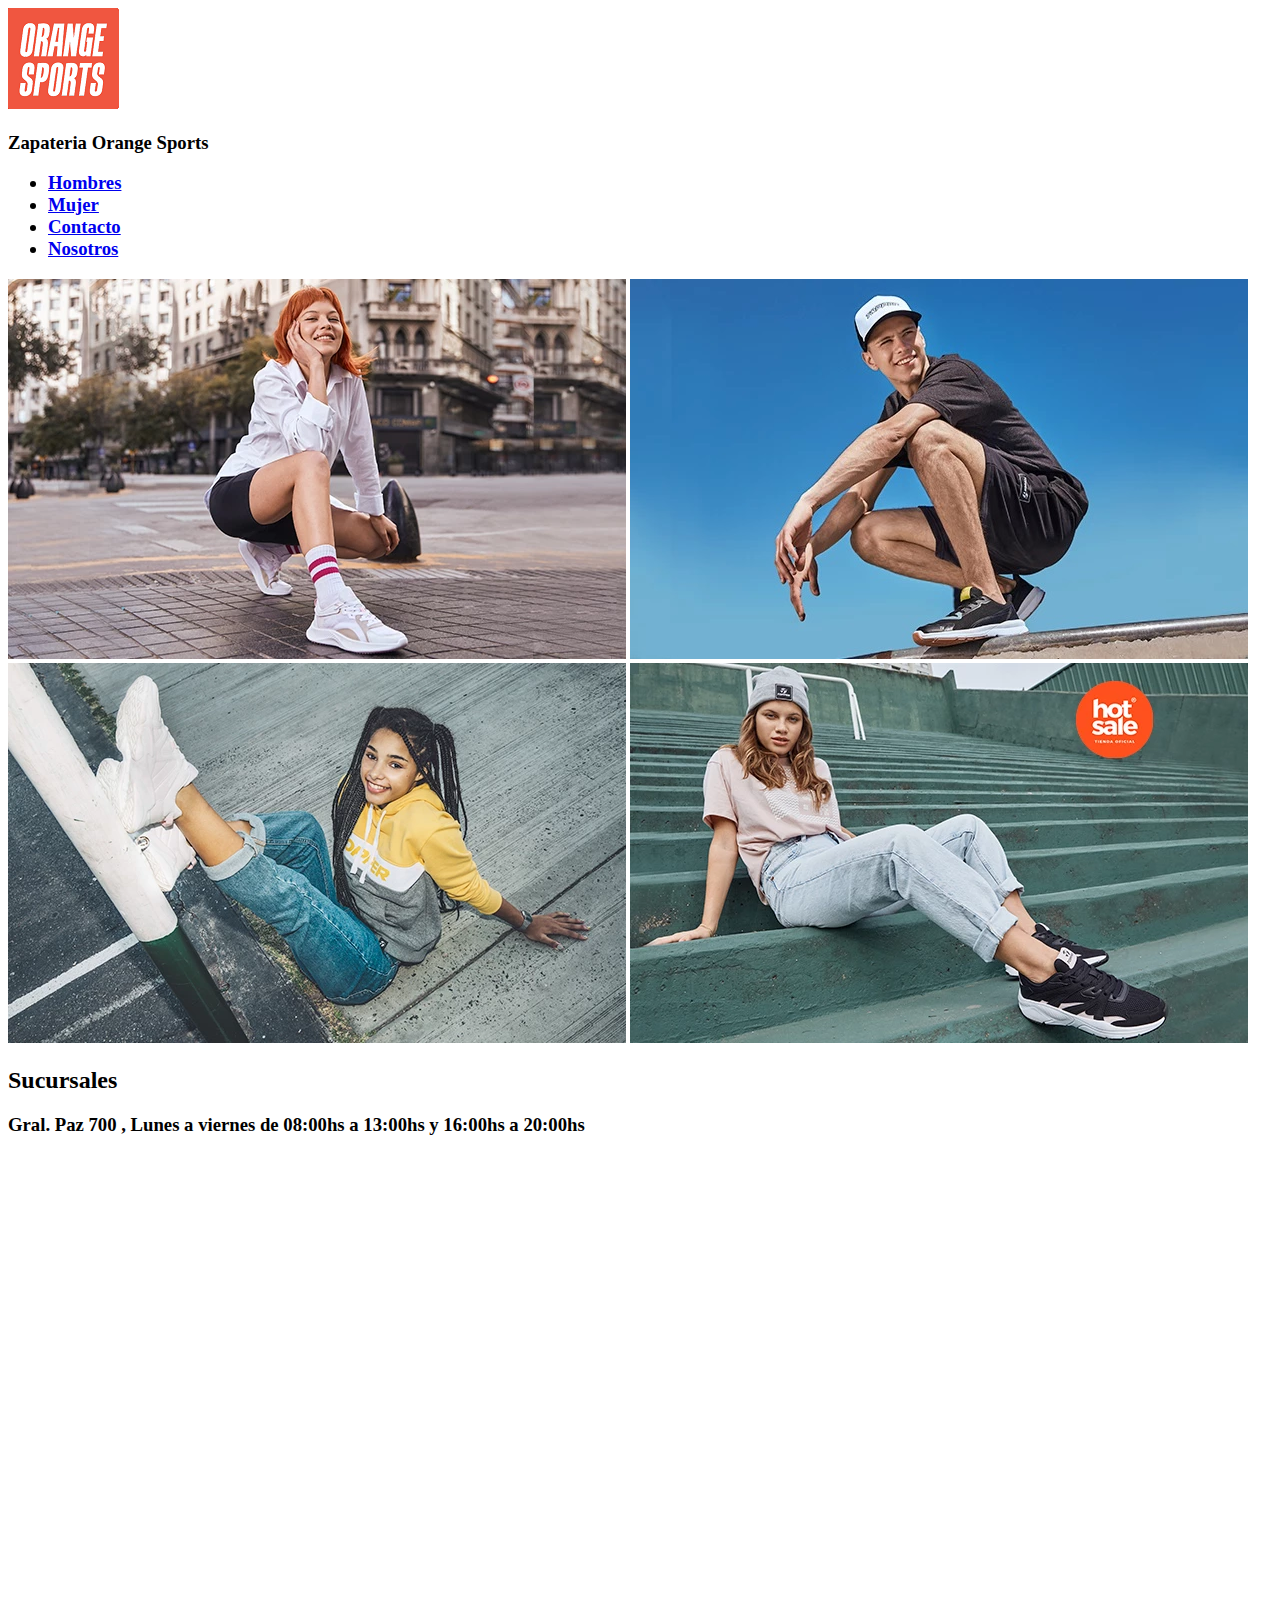
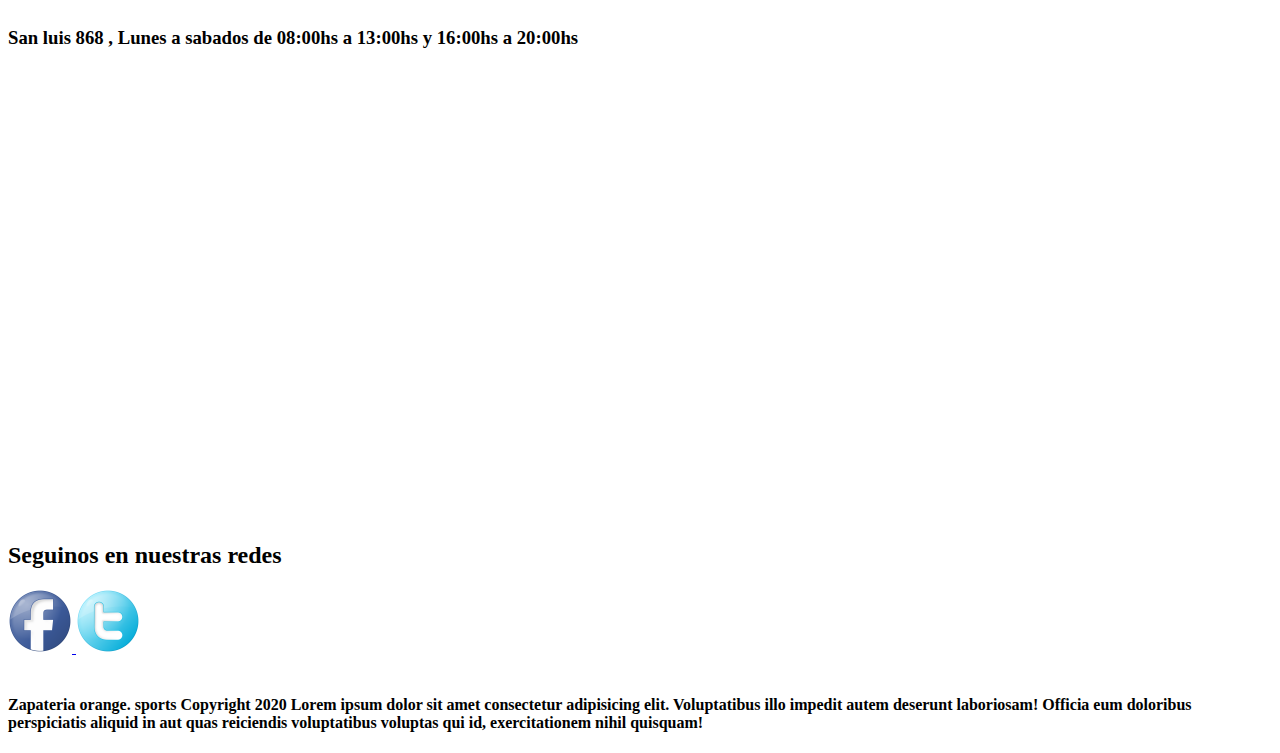
==== index.html @ 33d21af9 "subida de index" ====
<!DOCTYPE html>
<html>
    <head>
	    <meta charset="utf-8">
	    <meta name="viewport" content="width=device-width, initial-scale=1">
	    <title>Zapateria - Orange Sports</title>
	    <link rel="shortcut icon" href="img/favicon.png">
	    <link rel="stylesheet" href="css/style.css">
    </head>
    <body>
	    <nav class="bg-light">
            <a href="index.html">
         	  <img src="img/logo3.png" alt="logo de Zapateria Orange sports">
            </a>
            <h3 class="text-center"> Zapateria Orange Sports <h3>
            
              <ul class="text-left">
              
         	      <li>
         		    <a href="views/hombres.html">Hombres</a>
         	      </li>
         	      <li>
         		    <a href="views/mujer.html">Mujer</a>
         	      </li>
         	      <li>
         		    <a href="views/contacto.html">Contacto</a>
         	      </li>
         	      <li>
         		    <a href="views/nosotros.html">Nosotros</a>
         	      </li>
              </ul>
	    </nav>
	    <header>
	    	<main>
            <section>
	    	 <class= "encabezado__img-fluid" class="grid2">
		     <img src="img/Catalogo0.jpg" alt="imagen de pagina principal">
		     <img src="img/Catalogo1.jpg" alt="imagen de pagina principal">
		     <img src="img/Catalogo2.jpg" alt="imagen de pagina principal">
		     <img src="img/Catalogo3.jpg" alt="imagen de pagina principal">
		 </section>
		</main>
	    </header>
        <main>
        	  <h2>Sucursales</h2>
        	  <h3>Gral. Paz 700 , Lunes a viernes de 08:00hs a 13:00hs y 16:00hs a 20:00hs</h3>
            <form action="envio.php"></form>
                <iframe src="https://www.google.com/maps/embed?pb=!1m18!1m12!1m3!1d3341.4483387069545!2d-64.34953478439446!3d-33.123584188197874!2m3!1f0!2f0!3f0!3m2!1i1024!2i768!4f13.1!3m3!1m2!1s0x95d2000ddd12bc49%3A0x9854e169a22920a7!2sGral.%20Paz%20700%2C%20X5800%20R%C3%ADo%20Cuarto%2C%20C%C3%B3rdoba!5e0!3m2!1ses-419!2sar!4v1653921767639!5m2!1ses-419!2sar" width="600" height="450" style="border:0;" allowfullscreen="" loading="lazy" referrerpolicy="no-referrer-when-downgrade"></iframe>
                <br>
            	<h3>San luis 868 , Lunes a sabados de 08:00hs a 13:00hs y 16:00hs a 20:00hs</h3>
                <iframe src="https://www.google.com/maps/embed?pb=!1m18!1m12!1m3!1d3342.0678508669625!2d-64.33198089999999!3d-33.107299999999995!2m3!1f0!2f0!3f0!3m2!1i1024!2i768!4f13.1!3m3!1m2!1s0x95cdff88cfa087a7%3A0xbda0177eb8dacc5d!2sSan%20Luis%20868%2C%20R%C3%ADo%20Cuarto%2C%20C%C3%B3rdoba!5e0!3m2!1ses-419!2sar!4v1653698771324!5m2!1ses-419!2sar" width="600" height="450" style="border:0;" allowfullscreen="" loading="lazy" referrerpolicy="no-referrer-when-downgrade"></iframe>
        </main>
            <footer class="text-center">
    	       <h2 class="pie__titulo--md"> Seguinos en nuestras redes </h2>
    	       <a href="https://www.facebook.com" target="_blank">
    	       <img src="img/facebook.png" alt="seguinos en facebook" class="pie__icon--sm">
    	       </a>
    	       <a href="https://www.twitter.com" target="_blank">
    		   <img src="img/twitter.png" alt="">
    	       </a>
            </footer>
            <br>
            <h4>Zapateria orange. sports Copyright 2020 Lorem ipsum dolor sit amet consectetur adipisicing elit. Voluptatibus illo impedit autem deserunt laboriosam! Officia eum doloribus perspiciatis aliquid in aut quas reiciendis voluptatibus voluptas qui id, exercitationem nihil quisquam!</h4>
    </body>
</html>
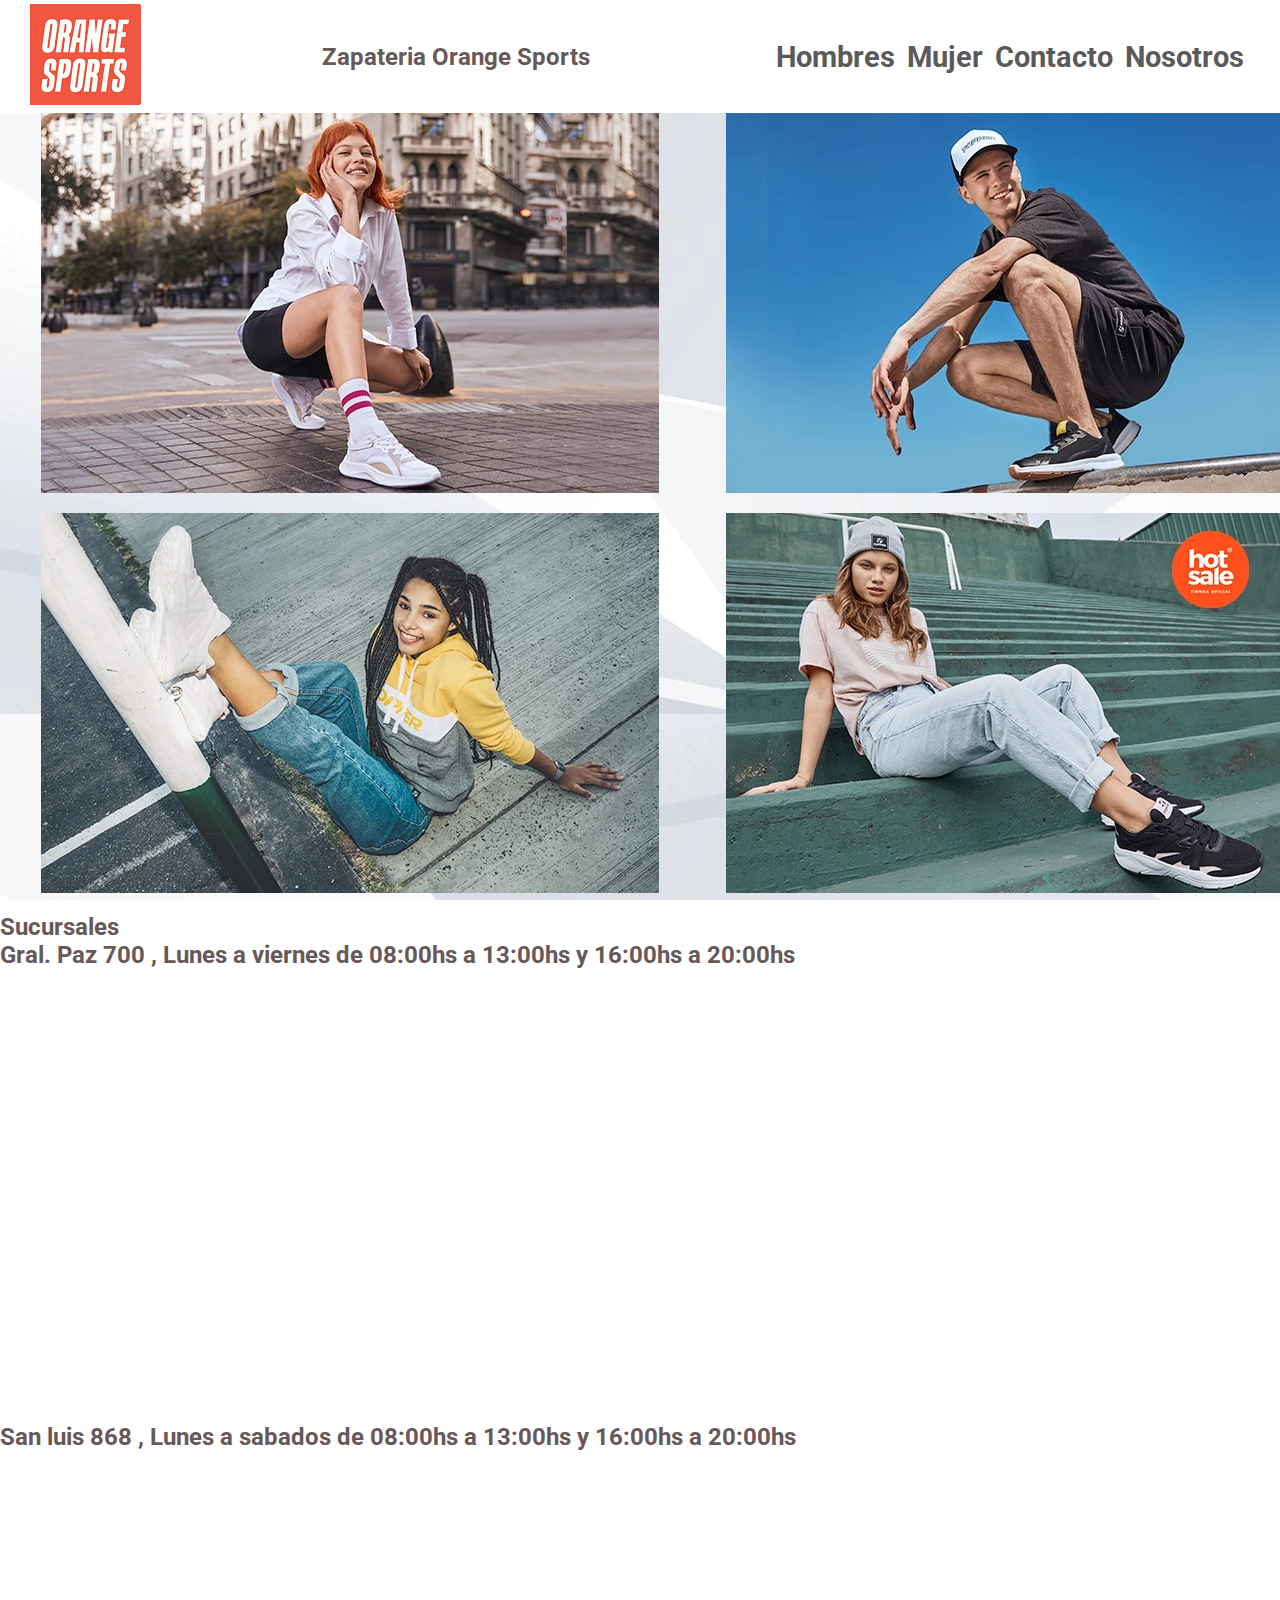
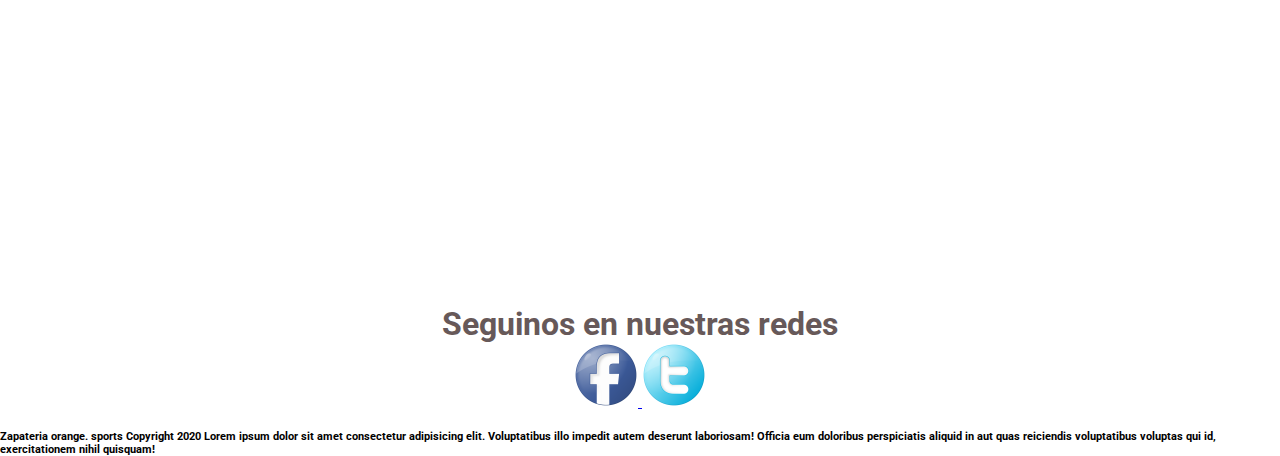
==== commit cb33ab4e: "subida de cosas de teo" ====
--- a/index.html
+++ b/index.html
@@ -10,7 +10,9 @@
     <body>
 	    <nav class="bg-light">
             <a href="index.html">
+            <div>
          	  <img src="img/logo3.png" alt="logo de Zapateria Orange sports">
+         	</div>
             </a>
             <h3 class="text-center"> Zapateria Orange Sports <h3>
             
--- a/css/style.css
+++ b/css/style.css
@@ -0,0 +1,322 @@
+@import url('https://fonts.googleapis.com/css2?family=Roboto:wght@500&display=swap');
+
+/*reset*/
+*{
+	font-family: 'Roboto', sans-serif;
+	padding: 0;
+	margin: 0;
+
+}
+
+
+h1{
+	color: #F1A955;
+	font-size: 2.5rem;
+}
+
+h2{
+	font-size: 1.5rem;
+}
+
+h3{
+	font-size: 1.5rem;
+}
+
+h4{
+	font-size: 0.7rem;
+}
+
+h1,
+h2,
+h3{
+	font-family: 'roboto', sans-serif;
+	color:#675959 ;
+
+}
+
+
+html{
+	font-size: 62,5%;
+}
+
+body{
+    background-image: url(../img/fondo.png);
+    background-repeat: repeat;
+    background-attachment: fixed;
+}
+section article h3{
+	color: #675959;
+	font-family: 'roboto', sans-serif;
+	font-size: 1rem; 
+	line-height: 2.4rem;
+	/*font-style: italic;*/
+	font-weight: 300;
+}
+
+nav {
+	/*position*/
+	position: sticky;
+	top: 0px;
+	left: 0px;
+	/*padding*/
+	padding: 4px 30px;
+	display: flex;
+	justify-content: space-between;
+	align-items: center;
+    }	
+
+    nav ul{
+    display: inline-block;
+    display: flex;
+    justify-content: space-around;
+    }
+
+       nav ul li{
+    	  list-style: none;
+    	  /*display*/
+	      display: inline-block;
+	      /*margin*/
+	      margin: 0 6px;
+        }
+        nav ul li a{
+        	font-size: 1.8rem;
+        	text-decoration: none;
+        	color: #5B5959;
+        }
+        /*hover*/
+        nav ul li a:hover{
+             color: black;
+             font-weight: 600;
+             border: solid 1px black;
+        }
+
+/* selector de clase*/
+.text-alert{
+    color: yellow; 
+}
+
+.text-success{
+	color: green;
+}
+
+.text-bold{
+	font-weight: 500;
+}
+
+.text-light{
+	font-weight: 300;
+}
+
+.text-regular{
+	font-weight: 400;
+}
+
+.text-center{
+	text-align: center;
+}
+
+.text-left{
+    text-align: left;
+}
+
+.text-right{
+	text-align: right;
+}
+
+
+.bg-dark{
+	background-color: rgba(22,23, 23, 0.1);
+}
+
+.bg-light{
+	background-color: rgba(255,255,255);
+}
+/*selector de ID */
+#pie{
+	color: orangered;
+} 
+
+/*Clases BEM */
+.encabezado__box--white{
+	text-align: center;
+	background-color: white;
+	/*padding*/
+	padding: 6px 0;
+
+}
+.encabezado__img--fluid{
+	/*size*/
+	width: 100%;
+}
+
+.novedades__titulo--xxl{
+	font-size: 4rem;
+}
+
+.novedades__titulo--xl{
+	font-size: 3rem;
+}
+
+.novedades__titulo--md{
+	font-size: 1.5rem;
+	/*margin*/
+	margin: 2px 0;
+	
+}
+
+/*Box model - width- height - margin - padding - border*/
+/*Overflow*/
+
+.pie{
+	/*padding*/
+	
+}
+
+.pie__icon--sm{
+	/*size*/
+	
+}
+
+.pie__titulo--md{
+	font-size: 2rem;
+}
+
+
+.novedades__articulo{
+	width: 80%;
+	height: 100%;
+	/*margin-top: 30px;
+	margin-right: 50px;
+	margin-bottom: 40px;
+	margin-left: 10px;
+	margin: 10px 20px 30px 40px;
+	margin: 50px;*/
+	margin: 50px auto;
+	padding: 50px 30px;
+	border: dashed 2px #D58CED ;
+	overflow: visible;
+}
+/*Productos galeria*/
+
+#productos h1,
+#productos h2{
+	text-transform: uppercase;
+	font-size: 3rem;
+	text-align: center;
+	padding: 20px 0;
+	background-color: rgba(255, 255, 255, .7);
+	font-family: Roboto, sans-serif;
+	margin: 20px 0;
+}
+
+#productos .galeria{
+	margin: 30px;
+	padding: 10px;
+	/*display flex*/
+	display: flex;
+	flex-wrap: wrap;
+	justify-content: space-between;
+	
+}
+	#productos .galeria figure{
+		text-align: center;
+	}
+
+		#productos .galeria figure img{
+			border-top-left-radius: 5px;
+			border-top-right-radius: 5px;
+		}
+
+		#productos .galeria figure figcaption{
+			font-size: 1.5rem;
+			color: #5B5959 ;
+			padding: 10px 0;
+			background-color: white;
+		}
+
+		#productos .galeria p.price{
+			color: #676565;
+			padding-bottom: 10px;
+			background-color: white;
+		}
+
+#productos .destacados article{
+	background-color: #BD5EF3 ;
+	/*display flex*/
+	
+
+}
+
+	#productos .destacados article p{
+		font-size: 2rem;
+		line-height: 2.4rem;
+		padding: 50px;
+		margin: 20px auto;
+		color: white;
+	}
+
+	#productos .destacados article h3{
+		color: white;
+		font-size: 3rem;
+		padding-left: 50px;
+		font-family: Roboto, sans-serif;
+	}
+   
+
+   #catalogo .galeri{
+	margin: 75px;
+	}
+
+
+
+/*--------------------GRIDS--------------------------*/
+.grid{
+	display: grid;
+	grid-template-columns: 700px 700px;
+	grid-template-rows: 300px 300px; 
+	height: 500px;
+	grid-column-gap: 10px;
+	grid-row-gap: 10px ;
+
+
+	}
+.grid2{
+	display: grid;
+	justify-items: center;
+	grid-template-columns: 700px 670px;
+	grid-template-rows: 400px 400px ; 
+}
+
+
+
+@media only screen and (min-width: 768px){
+ 
+  
+    }
+}
+
+
+@media only screen and (max-width: 320px){
+	body{
+	   display: flex;
+	   flex direction:column ;
+	   flex-direction: row;
+	}
+	
+
+   }  
+         /*Animaciones y trasnsiciones*/
+}
+header img {
+	height: 100px;
+	transition: height 2s;
+}
+
+header img:hover {
+	height: 360px;
+}
+
+main figure img:hover{
+	height: 280px;
+}
+r2